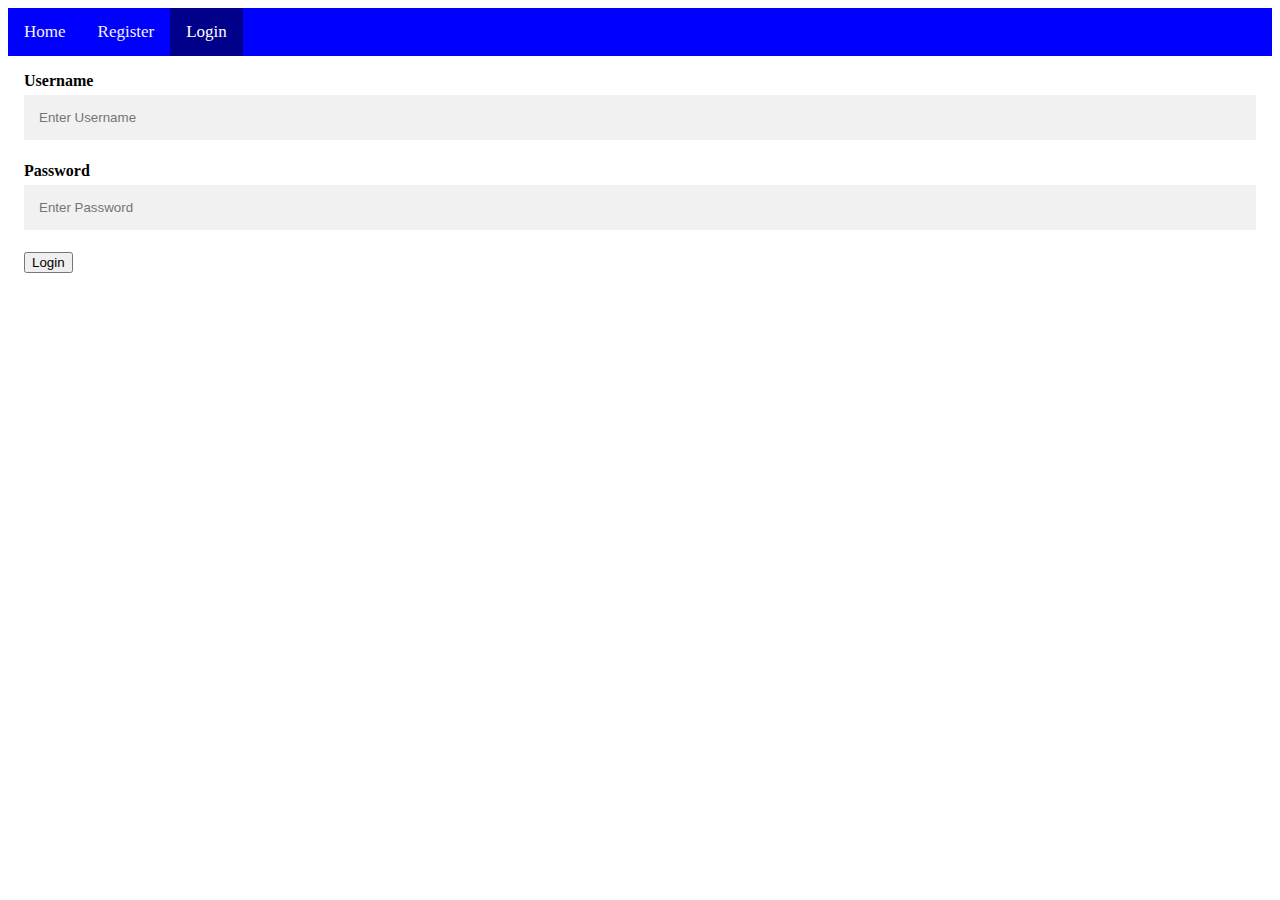
==== login.html @ d054a015 "Created basic front-end" ====
<!DOCTYPE html>
<html lang="en">
<head>
    <meta charset="UTF-8">
    <meta http-equiv="X-UA-Compatible" content="IE=edge">
    <meta name="viewport" content="width=device-width, initial-scale=1.0">
    <link rel="stylesheet" href="style.css">
    <title>Login</title>
</head>
<body>
     
    <div class="topnav">
        <a href="index.html">Home</a>
        <a href="register.html">Register</a>
        <a class="active" href="#login">Login</a>
     </div>

     <form action="login.php">
         <div class="container">
             <label for="username"><b>Username</b></label>
             <input type="text" placeholder="Enter Username" name="username" id="username" required>

             <label for="password"><b>Password</b></label>
             <input type="password" placeholder="Enter Password" name="password" id="password" required>

             <button type="submit">Login</button>
         </div>
     </form>
     
</body>
</html>
---- style.css ----
/* Blue background for nav */
.topnav {
    background-color:blue;
    overflow: hidden;
}

/* Style for links inside nav */
.topnav a {
    float: left;
    color: #f2f2f2;
    text-align: center;
    padding: 14px 16px;
    text-decoration: none;
    font-size: 17px;
}

/* Colour of links on hover */
.topnav a:hover {
    background-color: cornflowerblue;
    color: black;
}

/* Colour for active link */
.topnav a.active {
    background-color: darkblue;
    color: white;
}

* {box-sizing: border-box;}

/* Container padding */
.container {
    padding: 16px;
}

/* Full-wdith input fields */
input[type=text], input[type=password] {
    width: 100%;
    padding: 15px;
    margin: 5px 0 22px 0;
    display: inline-block;
    border: none;
    background-color: #f1f1f1;
}

input[type=text]:focus, input[type=password]:focus {
    background-color: #ddd;
    outline: none;
}

/* Overwrite hr default styles */
hr {
    border: 1px solid #f1f1f1;
    margin-bottom: 25px;
}

/* Style for register button */
.regsisterbtn {
    background-color: blue;
    color: white;
    padding: 16px 20px;
    margin: 8px 0;
    border: none;
    cursor: pointer;
    width: 100%;
    opacity: 0.9;
}

.regsisterbtn:hover {
    opacity: 1;
}

/* Blue colour to links */
a {
    color: cornflowerblue;
}
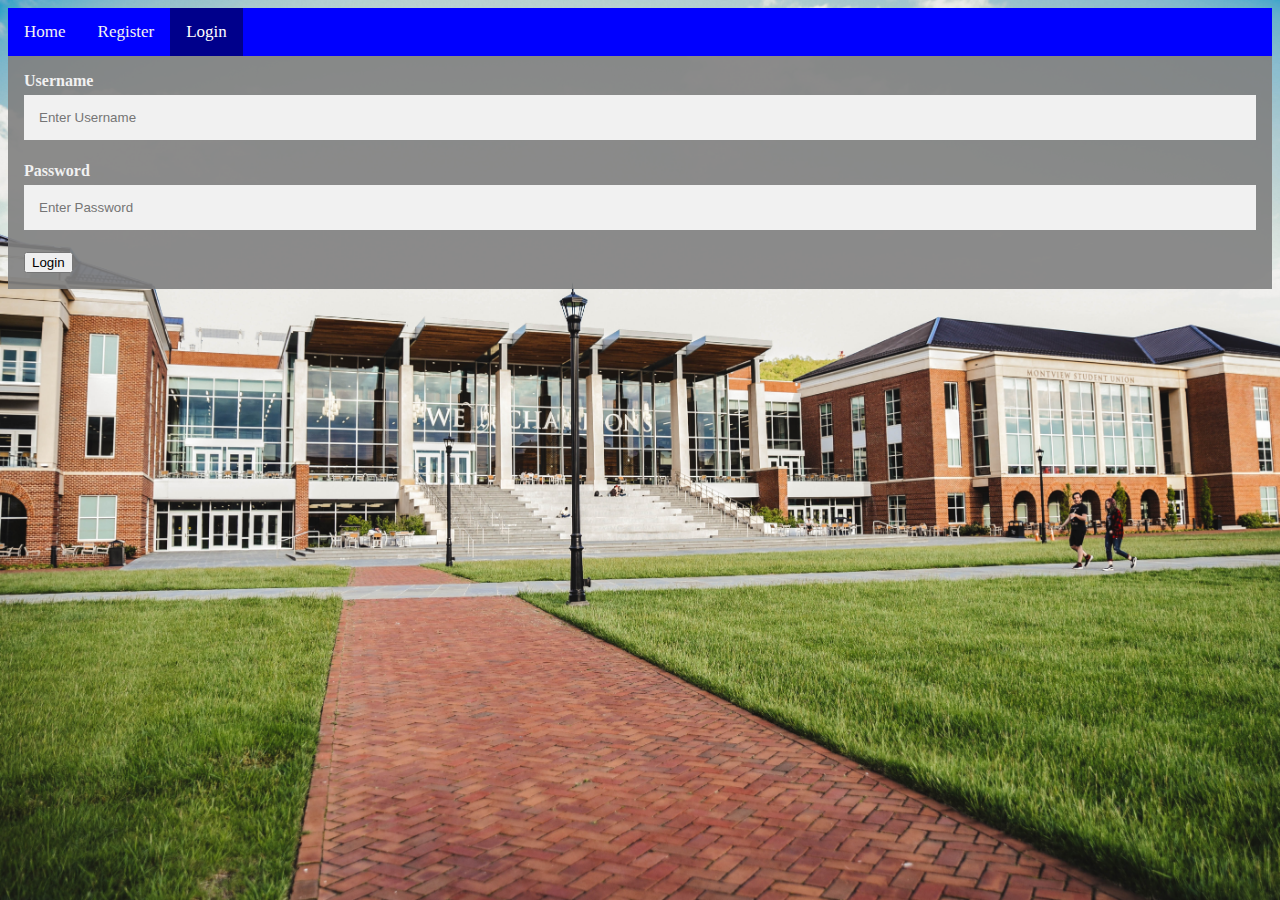
==== commit 1c056c9e: "Updated login html and register html to request php in post and register system" ====
--- a/login.html
+++ b/login.html
@@ -15,7 +15,7 @@
         <a class="active" href="#login">Login</a>
      </div>
 
-     <form action="login.php">
+     <form action="login.php" method="POST">
          <div class="container">
              <label for="username"><b>Username</b></label>
              <input type="text" placeholder="Enter Username" name="username" id="username" required>
--- a/style.css
+++ b/style.css
@@ -26,11 +26,20 @@
     color: white;
 }
 
+body {
+    background-image: url("school.jpg");
+    background-size: cover;
+    background-repeat: no-repeat;
+    background-attachment: fixed;
+}
+
 * {box-sizing: border-box;}
 
 /* Container padding */
 .container {
     padding: 16px;
+    background-color: rgba(128, 128, 128, 0.9);
+    
 }
 
 /* Full-wdith input fields */
@@ -74,3 +83,31 @@
 a {
     color: cornflowerblue;
 }
+
+/* H1 formatting */
+
+h1 {
+    font-family: sans-serif;
+    text-align: center;
+    font-size: 100px;
+}
+
+h2 {
+    color: #f1f1f1;
+}
+
+#p1 {
+    color: #f1f1f1;
+    text-align:left;
+    font-size: 17px;
+}
+
+p {
+    text-align: center;
+    font-family: sans-serif;
+    font-size: 25px;
+}
+
+b {
+    color: #f1f1f1;
+}